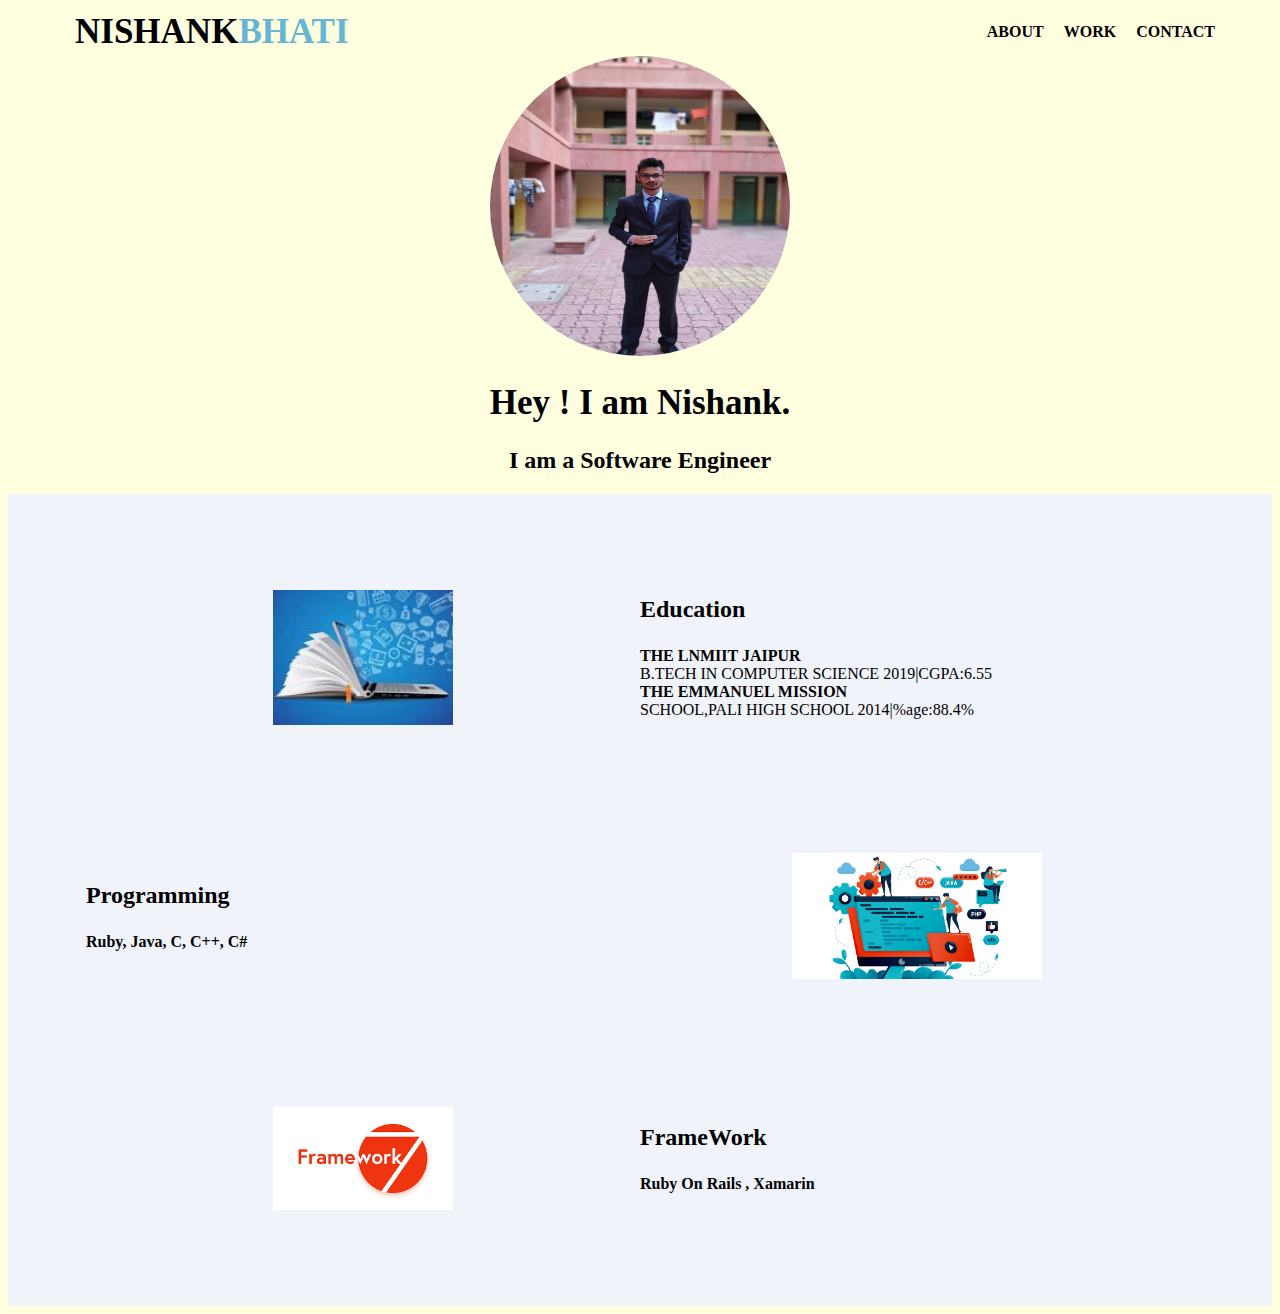
==== index.html @ 789e1bb2 "Check Out I have made some changes" ====
<!DOCTYPE html>
<html lang="en">
	<head>
		<meta charset="utf-8">
		<link rel="stylesheet" href="style.css">
		<title>My Landing Page</title>
		</head>
	<body class="upper">
		<nav class="navbar">
			<div class="brand"><b>Nishank</b><span class="sansai"><b>Bhati</b></span>
			</div>
			<ul class="topnav" id= "navbar-toggle">
				<li><a  class="navlink" href="index.html"><b>About</b></a></li>
				<li><a class="navlink" href="work.html"><b>Work</b></a></li>
				<li><a class="navlink" href="contact.html"><b>Contact</b></a></li>
				<li class="dropdownlink"><a onclick="toggleDropdown()" href="javascript:void(0)">&#9776;</a></li>
			
			</ul>
		</nav>
		<header>
			<div class="headershot">
				<img class="headshot" src="WhatsApp%20Image%202020-07-05%20at%203.49.01%20PM.jpeg" alt="profile image">
				<h1>Hey ! I am Nishank.</h1>
				<h2>I am a Software Engineer</h2>
			</div>
		</header>
		<section class="services">
			<div class="container">
				<div class="media-object">
					<div class="image-left">
						<img class="icon" src="education.jpeg" alt="education image">
					</div>
					<div class="blurb-left">
						<h3 class="blurb-header">Education</h3>
							<div class="blurb-info">
								<h4 class="oli-left">THE LNMIIT JAIPUR</h4>
								B.TECH IN COMPUTER SCIENCE
								2019|CGPA:6.55
								<h4 class="oli-left">THE EMMANUEL MISSION</h4> SCHOOL,PALI
								HIGH SCHOOL
								2014|%age:88.4%
							</div>	
					</div>
				</div>
				<div class="media-object">
					<div class="image-right">
						<img class="icon" src="Development-Languages-2020.png" alt="program image" style="width: 250px">
					</div>
					<div class="blurb-right">
						<h3 class="blurb-header">Programming</h3>
							<div class="blurb-info">
								<h4 class="oli-left">Ruby, Java, C, C++, C# </h4>
								
							</div>	
					</div>
					</div>
				<div class="media-object">
					<div class="image-left">
						<img class="icon" src="framework.png" alt="framework image">
					</div>
					<div class="blurb-left">
						<h3 class="blurb-header">FrameWork</h3>
							<div class="blurb-info">
								<h4 class="oli-left">Ruby On Rails , Xamarin</h4>
								
								
							</div>
					</div>
						
			</div>
				</div>
		</section>
		
		<script src="https://code.jquery.com/jquery-3.5.1.min.js" integrity="sha256-9/aliU8dGd2tb6OSsuzixeV4y/faTqgFtohetphbbj0=" crossorigin="anonymous"></script>
		<script type="text/javascript" src="main.js"></script>
	</body>
</html>
---- style.css ----
html.body {
	font-family: "Helvetica Neue, Helvetica, Arial, sans-serif";
	font-style: normal;
	font-variant: normal;
	font-weight: 400 ;
	line-height: 20px;
	font-size: 1rem ;
	color: #303137;
	margin: 0;
	}

body{
    background-image: url("");
	background-position: center;
  background-repeat: no-repeat;
  background-size: cover;
	
}
h1 {
	line-height: 3rem;
	text-align: center;
	margin-bottom: 0;
	font-size: 35px;
}
.navbar, .container {
	max-width: 1140px;
	width: 100%;
	margin: 0 auto;	
}
.navbar {
	display: flex;
	justify-content: space-between;
	padding-left: 10px;
}
.sansai {
	color: #66B6D3;
}

.brand, .navlink {
	text-transform: uppercase;
	color: black;
	line-height: 3rem;
}
.brand {
	font-size: 35px;
}
.topnav .navlink, a {
	text-decoration: none;
	padding-left: 20px;
}
.topnav {
	display: flex;
	margin: 0;
	padding: 0;
	list-style: none;
}
.dropdownlink {
	display: none;
}
header 
{
	display: flex;
	justify-content: center;
}
.headershot {
	display: flex;
	flex-direction: column;
	text-align: center;
	
}
.upper{
	background-color: lightyellow;
}
.spacious {
	background-color: papayawhip;
}
.headshot {
	border-radius: 50%;
	max-width: 300px;
	max-height: 300px;
	width: 100%;
}
.services {
	padding: 2rem 1rem; 
	background-color: #F1F3Fa;
}
.contact {
	padding: 2rem 1rem; 
}
.media-object {
	display: flex;
	align-items: center;
	padding: 4rem 1rem;
}
.image-left, .image-right {
	flex: 1;
	display: flex;
	justify-content: center;
	}
.image-left, .blurb-right {
	order: 1;
}
.blurb-left, .blurb-right {
	flex: 1;
}
.image-right, .blurb-left {
	order: 2;
}
.blurb-header {
	font-size: 24px;
	margin-top: 0;
}
.oli-left {
	margin: 0;
}
.icon {
	width: 180px;
}
.section-header {
	text-align: center;
	padding: 0 6rem;
}
.portfolio-wrapper
{
	display: flex;	
	flex-wrap: wrap;
	justify-content: space-around;
}
.portfolio-object {
	max-width: 250px;
	margin: 1rem 0;
}
.portfolio-box {
	width: 250px;
	height: 250px;
	transition: .2s ease-in-out;
}
.portfolio-box:hover
{
	cursor: pointer;
	transform: scale(1.1);
}
.blurb-info {
	font-size: 16px;
}
.imglib {
	width: 250px;
	height: 250px;
}
h5 {
	margin: 0;
}
form label {
	font-size: 14px;
}
.form-group {
	margin-bottom: .75rem;
}
.form-control {
	max-width: 800px;
	width: 100%;
	background-color: #ffffff;
	color: #292b2c;
	border: 1px solid #ced4da;
	padding: .375rem .75rem;
	font-size: 1rem;
	line-height: 1.5;
	background-clip: padding-box;
	display: block;
}
.btn-submit {
	margin-top: 2rem;
}
.quote-btn {
	width: 200px;
	height: 35px;
	background-color: blue;
	color: white;
}
@media (max-width: 768px) {
	ul.topnav li a.navlink {
		display: none;
	}
	ul.topnav li.dropdownlink {
		display: block;
		position: absolute;
		top: 15px;
		right: 20px;;
	}
	ul.topnav.responsive li.dropdownlink {
		position: absolute;
		top: 15px;
		right: 20px;
		
	} 
	ul.topnav.responsive {
		flex-direction: column;
		text-align: right;
	}
	ul.topnav.responsive li {
		position: relative;
		top: 30px;
		right: 30px;
	}
	ul.topnav.responsive li a.navlink {
		display: block;
		line-height: 2;
	}
	.media-object {
		flex-direction: column;
		text-align: center;
	}
	.image-right, image-left {
		order: 1;
	}
	.blurb-left, .blurb-right {
	order: 2;	
		padding-top: 2rem;
	}
	.form-group {
		display: flex;
	}
	.btn-submit {
		text-align: center;
	}
}
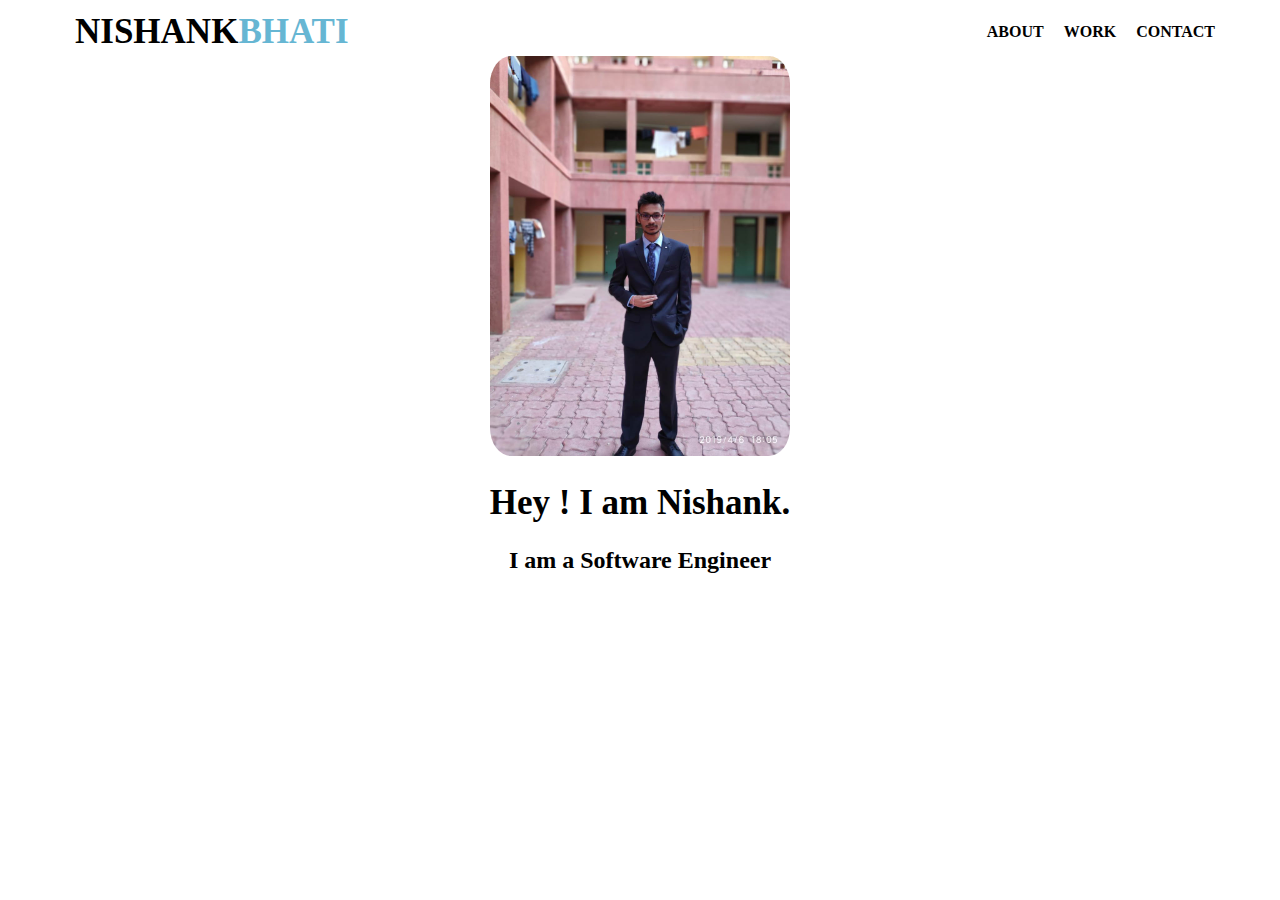
==== commit eb441de7: "Check Out I have made some changes" ====
--- a/index.html
+++ b/index.html
@@ -10,7 +10,7 @@
 			<div class="brand"><b>Nishank</b><span class="sansai"><b>Bhati</b></span>
 			</div>
 			<ul class="topnav" id= "navbar-toggle">
-				<li><a  class="navlink" href="index.html"><b>About</b></a></li>
+				<li><a  class="navlink" href="about.html"><b>About</b></a></li>
 				<li><a class="navlink" href="work.html"><b>Work</b></a></li>
 				<li><a class="navlink" href="contact.html"><b>Contact</b></a></li>
 				<li class="dropdownlink"><a onclick="toggleDropdown()" href="javascript:void(0)">&#9776;</a></li>
@@ -24,52 +24,6 @@
 				<h2>I am a Software Engineer</h2>
 			</div>
 		</header>
-		<section class="services">
-			<div class="container">
-				<div class="media-object">
-					<div class="image-left">
-						<img class="icon" src="education.jpeg" alt="education image">
-					</div>
-					<div class="blurb-left">
-						<h3 class="blurb-header">Education</h3>
-							<div class="blurb-info">
-								<h4 class="oli-left">THE LNMIIT JAIPUR</h4>
-								B.TECH IN COMPUTER SCIENCE
-								2019|CGPA:6.55
-								<h4 class="oli-left">THE EMMANUEL MISSION</h4> SCHOOL,PALI
-								HIGH SCHOOL
-								2014|%age:88.4%
-							</div>	
-					</div>
-				</div>
-				<div class="media-object">
-					<div class="image-right">
-						<img class="icon" src="Development-Languages-2020.png" alt="program image" style="width: 250px">
-					</div>
-					<div class="blurb-right">
-						<h3 class="blurb-header">Programming</h3>
-							<div class="blurb-info">
-								<h4 class="oli-left">Ruby, Java, C, C++, C# </h4>
-								
-							</div>	
-					</div>
-					</div>
-				<div class="media-object">
-					<div class="image-left">
-						<img class="icon" src="framework.png" alt="framework image">
-					</div>
-					<div class="blurb-left">
-						<h3 class="blurb-header">FrameWork</h3>
-							<div class="blurb-info">
-								<h4 class="oli-left">Ruby On Rails , Xamarin</h4>
-								
-								
-							</div>
-					</div>
-						
-			</div>
-				</div>
-		</section>
 		
 		<script src="https://code.jquery.com/jquery-3.5.1.min.js" integrity="sha256-9/aliU8dGd2tb6OSsuzixeV4y/faTqgFtohetphbbj0=" crossorigin="anonymous"></script>
 		<script type="text/javascript" src="main.js"></script>
--- a/style.css
+++ b/style.css
@@ -68,21 +68,15 @@
 	text-align: center;
 	
 }
-.upper{
-	background-color: lightyellow;
-}
-.spacious {
-	background-color: papayawhip;
-}
 .headshot {
-	border-radius: 50%;
-	max-width: 300px;
-	max-height: 300px;
+	border-radius: 7%;
+	max-width: 400px;
+	max-height: 400px;
 	width: 100%;
 }
 .services {
 	padding: 2rem 1rem; 
-	background-color: #F1F3Fa;
+	background-color: ;
 }
 .contact {
 	padding: 2rem 1rem; 
@@ -105,6 +99,12 @@
 }
 .image-right, .blurb-left {
 	order: 2;
+}
+.image-right {
+	margin-right: 70px;
+}
+.blurb-right {
+	margin-left: 200px;
 }
 .blurb-header {
 	font-size: 24px;
